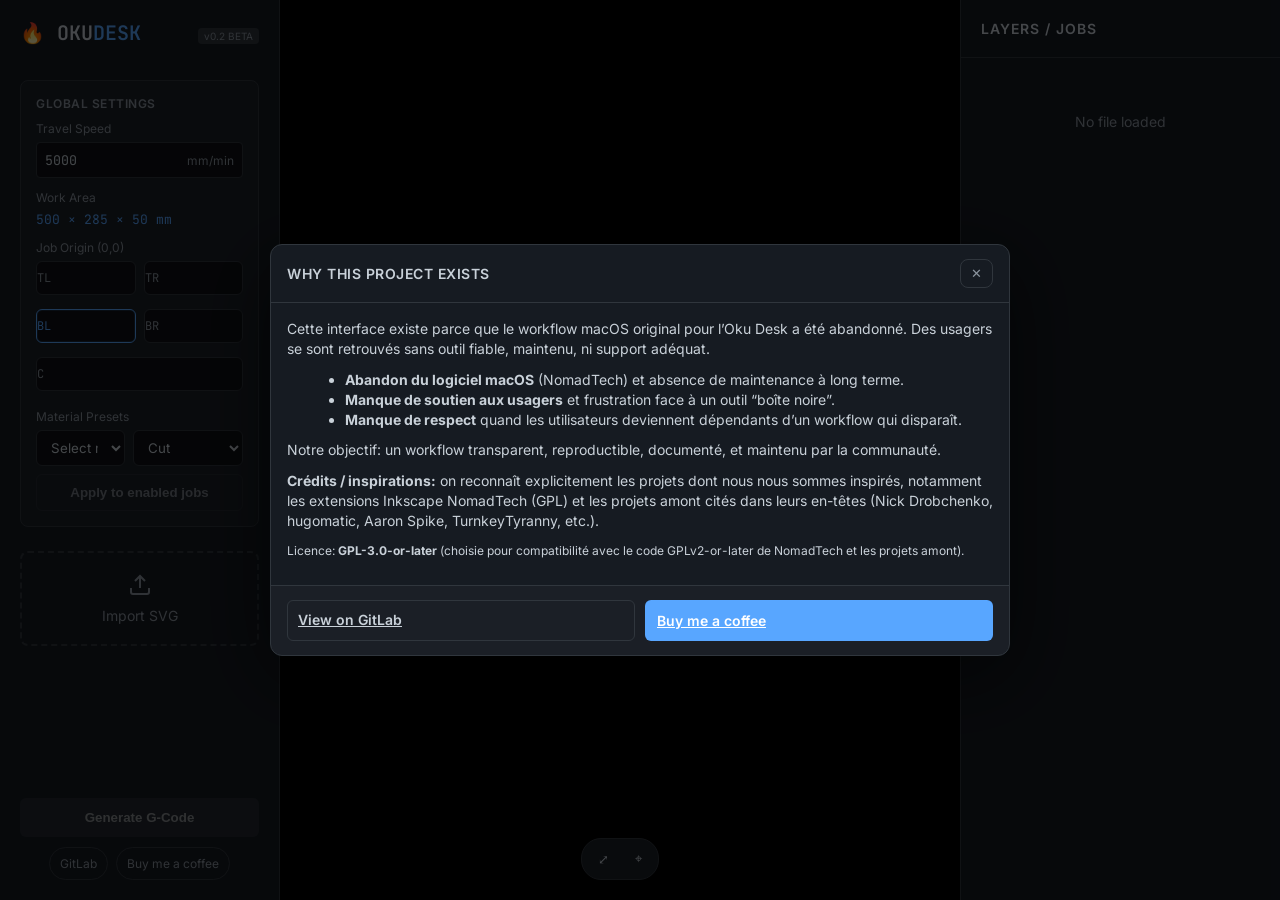
==== frontend/index.html @ c92a9fc3 "Initial OSS release" ====
<!DOCTYPE html>
<html lang="en">
<head>
    <meta charset="UTF-8">
    <meta name="viewport" content="width=device-width, initial-scale=1.0">
    <title>OKU Desk Laser Controller</title>
    <link rel="stylesheet" href="style.css">
    <!-- Google Fonts for a techy look -->
    <link rel="preconnect" href="https://fonts.googleapis.com">
    <link rel="preconnect" href="https://fonts.gstatic.com" crossorigin>
    <link href="https://fonts.googleapis.com/css2?family=JetBrains+Mono:wght@400;700&family=Inter:wght@400;500;600&display=swap" rel="stylesheet">
</head>
<body>
    <div class="app-container">
        <!-- Left Sidebar: Controls & File Info -->
        <aside class="sidebar-left">
            <div class="logo-area">
                <h1>🔥 OKU<span>DESK</span></h1>
                <span class="version">v0.2 BETA</span>
            </div>

            <div class="control-group">
                <h3>Global Settings</h3>
                
                <div class="setting-item">
                    <label>Travel Speed</label>
                    <div class="input-with-unit">
                        <input type="number" id="travelSpeed" value="5000" min="100" max="10000">
                        <span>mm/min</span>
                    </div>
                </div>

                <div class="setting-item">
                     <label>Work Area</label>
                     <div class="info-display">500 × 285 × 50 mm</div>
                </div>

                <div class="setting-item">
                    <label>Job Origin (0,0)</label>
                    <div class="origin-picker" role="radiogroup" aria-label="Job origin (0,0)">
                        <label class="origin-opt">
                            <input type="radio" name="originMode" value="top-left">
                            <span>TL</span>
                        </label>
                        <label class="origin-opt">
                            <input type="radio" name="originMode" value="top-right">
                            <span>TR</span>
                        </label>
                        <label class="origin-opt">
                            <input type="radio" name="originMode" value="bottom-left" checked>
                            <span>BL</span>
                        </label>
                        <label class="origin-opt">
                            <input type="radio" name="originMode" value="bottom-right">
                            <span>BR</span>
                        </label>
                        <label class="origin-opt origin-opt-wide">
                            <input type="radio" name="originMode" value="center">
                            <span>C</span>
                        </label>
                    </div>
                </div>

                <div class="setting-item">
                    <label>Material Presets</label>
                    <div class="material-row">
                        <select id="materialPreset" class="select">
                            <option value="" selected>Select material…</option>
                            <option value="fabric">Fabric</option>
                            <option value="felt">Felt</option>
                            <option value="foam_board">Foam board</option>
                            <option value="eva_rubber">EVA rubber</option>
                            <option value="mdf">MDF</option>
                            <option value="plywood">Plywood</option>
                            <option value="balsa">Balsa wood</option>
                            <option value="kraftplex">Kraftplex</option>
                            <option value="cardboard">Cardboard</option>
                            <option value="paperboard">Paperboard</option>
                            <option value="paper">Paper</option>
                            <option value="leather">Leather</option>
                            <option value="cork">Cork</option>
                            <option value="opaque_acrylic">Opaque acrylic</option>
                        </select>
                        <select id="materialMode" class="select">
                            <option value="cut" selected>Cut</option>
                            <option value="engrave">Engrave</option>
                        </select>
                    </div>
                    <div class="material-actions">
                        <button id="applyMaterialBtn" class="btn-secondary" disabled>Apply to enabled jobs</button>
                    </div>
                    <div id="materialHint" class="hint" style="display:none;"></div>
                </div>
            </div>

            <div class="file-drop-area" id="dropZone">
                <div class="drop-content">
                    <svg width="24" height="24" viewBox="0 0 24 24" fill="none" stroke="currentColor" stroke-width="2"><path d="M21 15v4a2 2 0 0 1-2 2H5a2 2 0 0 1-2-2v-4"></path><polyline points="17 8 12 3 7 8"></polyline><line x1="12" y1="3" x2="12" y2="15"></line></svg>
                    <span>Import SVG</span>
                </div>
                <input type="file" id="fileInput" accept=".svg" hidden>
            </div>

            <div class="stats-panel" id="statsPanel" style="display:none;">
                <h3>Job Stats</h3>
                <div class="stat-row">
                    <span>Dimensions:</span>
                    <span id="statDim">—</span>
                </div>
                <div class="stat-row">
                    <span>Est. Time:</span>
                    <span id="statTime" class="highlight-time">—</span>
                </div>
            </div>

            <div class="action-area">
                <button id="exportBtn" class="btn-primary" disabled>
                    Generate G-Code
                </button>
                <div class="support-area">
                    <a id="gitlabLink" class="donate-link" href="#" target="_blank" rel="noopener noreferrer">
                        GitLab
                    </a>
                    <a id="donateLink" class="donate-link" href="#" target="_blank" rel="noopener noreferrer">
                        Buy me a coffee
                    </a>
                </div>
            </div>
        </aside>

        <!-- Main Area: Workspace Visualization -->
        <main class="workspace-area">
            <div class="canvas-container" id="canvasContainer">
                <!-- The Bed (Physical constraints) -->
                <div class="machine-bed">
                    <div class="grid-lines"></div>
                    <!-- The SVG Content Layer -->
                    <div id="svgLayer" class="svg-layer"></div>
                    <!-- Origin Marker -->
                    <div class="origin-marker"></div>
                </div>
            </div>
            <div class="workspace-controls">
                <button id="fitViewBtn" title="Fit to View" aria-label="Fit to View">⤢</button>
                <button id="centerJobBtn" title="Center Job" aria-label="Center Job">⌖</button>
            </div>
        </main>

        <!-- Right Sidebar: Layers & Jobs -->
        <aside class="sidebar-right">
            <div class="sidebar-header">
                <h2>Layers / Jobs</h2>
            </div>
            <div id="jobsContainer" class="jobs-container">
                <div class="empty-state">No file loaded</div>
            </div>
        </aside>
    </div>

    <!-- First-run modal -->
    <div id="firstRunOverlay" class="modal-overlay" style="display:none;">
        <div class="modal" role="dialog" aria-modal="true" aria-labelledby="firstRunTitle">
            <div class="modal-header">
                <h2 id="firstRunTitle">Why this project exists</h2>
                <button id="firstRunClose" class="modal-close" aria-label="Close">✕</button>
            </div>
            <div class="modal-body">
                <p>
                    Cette interface existe parce que le workflow macOS original pour l’Oku Desk a été abandonné.
                    Des usagers se sont retrouvés sans outil fiable, maintenu, ni support adéquat.
                </p>
                <ul>
                    <li><strong>Abandon du logiciel macOS</strong> (NomadTech) et absence de maintenance à long terme.</li>
                    <li><strong>Manque de soutien aux usagers</strong> et frustration face à un outil “boîte noire”.</li>
                    <li><strong>Manque de respect</strong> quand les utilisateurs deviennent dépendants d’un workflow qui disparaît.</li>
                </ul>
                <p>
                    Notre objectif: un workflow transparent, reproductible, documenté, et maintenu par la communauté.
                </p>
                <p>
                    <strong>Crédits / inspirations:</strong> on reconnaît explicitement les projets dont nous nous sommes inspirés,
                    notamment les extensions Inkscape NomadTech (GPL) et les projets amont cités dans leurs en-têtes
                    (Nick Drobchenko, hugomatic, Aaron Spike, TurnkeyTyranny, etc.).
                </p>
                <p class="modal-note">
                    Licence: <strong>GPL-3.0-or-later</strong> (choisie pour compatibilité avec le code GPLv2-or-later de NomadTech et les projets amont).
                </p>
            </div>
            <div class="modal-actions">
                <a id="firstRunGitlab" class="btn-secondary" href="#" target="_blank" rel="noopener noreferrer">View on GitLab</a>
                <a id="firstRunDonate" class="btn-primary" href="#" target="_blank" rel="noopener noreferrer">Buy me a coffee</a>
            </div>
        </div>
    </div>

    <script src="svg-parser.js"></script>
    <script src="gcode-generator.js"></script>
    <script src="app.js"></script>
</body>
</html>
---- frontend/style.css ----
:root {
    --bg-app: #0f1115;
    --bg-sidebar: #161b22;
    --bg-panel: #1c2128;
    --border: #30363d;
    --accent: #58a6ff;
    --accent-hover: #79c0ff;
    --text-main: #c9d1d9;
    --text-muted: #8b949e;
    --danger: #f85149;
    --success: #3fb950;
    --bed-bg: #0d1117;
    --grid-color: #21262d;
    
    --font-mono: 'JetBrains Mono', monospace;
    --font-sans: 'Inter', sans-serif;
}

* { box-sizing: border-box; }

body {
    margin: 0;
    padding: 0;
    background: var(--bg-app);
    color: var(--text-main);
    font-family: var(--font-sans);
    height: 100vh;
    overflow: hidden;
    font-size: 14px;
}

.app-container {
    display: grid;
    grid-template-columns: 280px 1fr 320px;
    height: 100vh;
}

/* SIDEBARS COMMON */
aside {
    background: var(--bg-sidebar);
    border-right: 1px solid var(--border);
    border-left: 1px solid var(--border);
    display: flex;
    flex-direction: column;
    padding: 20px;
    z-index: 10;
}

h1, h2, h3 { margin: 0; font-weight: 600; }
h3 { font-size: 12px; text-transform: uppercase; color: var(--text-muted); margin-bottom: 10px; letter-spacing: 0.5px; }

/* LEFT SIDEBAR */
.sidebar-left { border-left: none; gap: 24px; }

.logo-area {
    margin-bottom: 10px;
    display: flex;
    align-items: baseline;
    justify-content: space-between;
}
.logo-area h1 { font-family: var(--font-mono); font-size: 20px; color: var(--text-main); }
.logo-area h1 span { color: var(--accent); }
.version { font-size: 10px; background: var(--border); padding: 2px 6px; border-radius: 4px; color: var(--text-muted); }

.control-group { background: var(--bg-panel); padding: 15px; border-radius: 8px; border: 1px solid var(--border); }
.setting-item { margin-bottom: 12px; }
.setting-item:last-child { margin-bottom: 0; }
.setting-item label { display: block; margin-bottom: 6px; font-size: 12px; color: var(--text-muted); }

.input-with-unit {
    display: flex;
    align-items: center;
    background: var(--bg-app);
    border: 1px solid var(--border);
    border-radius: 4px;
    padding: 0 8px;
}
.input-with-unit input {
    background: transparent;
    border: none;
    color: var(--text-main);
    padding: 8px 0;
    width: 100%;
    font-family: var(--font-mono);
}
.input-with-unit span { color: var(--text-muted); font-size: 12px; white-space: nowrap; }

.info-display {
    font-family: var(--font-mono);
    color: var(--accent);
    font-size: 13px;
}

.material-row{
    display: grid;
    grid-template-columns: 1fr 110px;
    gap: 8px;
}
.select{
    width: 100%;
    background: var(--bg-app);
    border: 1px solid var(--border);
    border-radius: 6px;
    color: var(--text-main);
    padding: 8px 10px;
    font-family: var(--font-sans);
    outline: none;
}
.select:focus{ border-color: var(--accent); }
.material-actions{ margin-top: 8px; }
.btn-secondary{
    width: 100%;
    background: transparent;
    border: 1px solid var(--border);
    color: var(--text-main);
    padding: 10px;
    border-radius: 6px;
    font-weight: 600;
    cursor: pointer;
}
.btn-secondary:hover:not(:disabled){ border-color: var(--accent); color: var(--accent); }
.btn-secondary:disabled{ opacity: 0.5; cursor: not-allowed; }
.hint{
    margin-top: 8px;
    font-size: 12px;
    color: var(--text-muted);
    line-height: 1.3;
}

.origin-picker{
    display: grid;
    grid-template-columns: repeat(2, 1fr);
    gap: 8px;
}
.origin-opt {
    display: flex;
    align-items: center;
    justify-content: center;
    background: var(--bg-app);
    border: 1px solid var(--border);
    border-radius: 6px;
    padding: 8px 0;
    cursor: pointer;
    user-select: none;
    font-family: var(--font-mono);
    color: var(--text-muted);
}
.origin-opt-wide { grid-column: span 2; }
.origin-opt input { display: none; }
.origin-opt:has(input:checked) {
    border-color: var(--accent);
    color: var(--accent);
    box-shadow: 0 0 0 1px rgba(88, 166, 255, 0.15) inset;
}

.file-drop-area {
    border: 2px dashed var(--border);
    border-radius: 8px;
    padding: 20px;
    text-align: center;
    cursor: pointer;
    transition: all 0.2s;
}
.file-drop-area:hover, .file-drop-area.dragover {
    border-color: var(--accent);
    background: rgba(88, 166, 255, 0.05);
}
.drop-content { display: flex; flex-direction: column; align-items: center; gap: 10px; color: var(--text-muted); }

.stats-panel {
    background: var(--bg-panel);
    padding: 15px;
    border-radius: 8px;
    border: 1px solid var(--border);
}
.stat-row { display: flex; justify-content: space-between; margin-bottom: 8px; font-size: 13px; }
.highlight-time { color: var(--success); font-weight: bold; font-family: var(--font-mono); }

.action-area { margin-top: auto; }
.btn-primary {
    width: 100%;
    background: var(--accent);
    color: #fff;
    border: none;
    padding: 12px;
    border-radius: 6px;
    font-weight: 600;
    cursor: pointer;
    transition: opacity 0.2s;
}
.btn-primary:disabled { opacity: 0.5; cursor: not-allowed; background: var(--border); }
.btn-primary:hover:not(:disabled) { background: var(--accent-hover); }

.support-area{
    margin-top: 10px;
    text-align: center;
    display: flex;
    gap: 8px;
    justify-content: center;
}
.donate-link{
    display: inline-block;
    font-size: 12px;
    color: var(--text-muted);
    text-decoration: none;
    border: 1px solid var(--border);
    padding: 8px 10px;
    border-radius: 999px;
    transition: all 0.15s;
}
.donate-link:hover{
    color: var(--accent);
    border-color: var(--accent);
    background: rgba(88, 166, 255, 0.06);
}

/* Modal */
.modal-overlay{
    position: fixed;
    inset: 0;
    background: rgba(0,0,0,0.66);
    display: flex;
    align-items: center;
    justify-content: center;
    padding: 20px;
    z-index: 9999;
}
.modal{
    width: min(740px, 95vw);
    background: var(--bg-sidebar);
    border: 1px solid var(--border);
    border-radius: 12px;
    box-shadow: 0 20px 80px rgba(0,0,0,0.6);
    overflow: hidden;
}
.modal-header{
    display: flex;
    align-items: center;
    justify-content: space-between;
    padding: 14px 16px;
    border-bottom: 1px solid var(--border);
}
.modal-header h2{
    font-size: 14px;
    letter-spacing: 0.5px;
    text-transform: uppercase;
    color: var(--text-main);
}
.modal-close{
    background: transparent;
    border: 1px solid var(--border);
    color: var(--text-muted);
    border-radius: 8px;
    padding: 6px 10px;
    cursor: pointer;
}
.modal-close:hover{ color: var(--accent); border-color: var(--accent); }
.modal-body{
    padding: 16px;
    color: var(--text-main);
    line-height: 1.45;
}
.modal-body p{ margin: 0 0 10px; color: var(--text-main); }
.modal-body ul{ margin: 0 0 10px 18px; color: var(--text-main); }
.modal-note{ color: var(--text-muted); font-size: 12px; }
.modal-actions{
    padding: 14px 16px;
    display: grid;
    grid-template-columns: 1fr 1fr;
    gap: 10px;
    border-top: 1px solid var(--border);
    background: rgba(255,255,255,0.02);
}

/* MAIN WORKSPACE */
.workspace-area {
    background: #000;
    position: relative;
    overflow: hidden;
    display: flex;
    justify-content: center;
    align-items: center;
}

.canvas-container {
    width: 100%;
    height: 100%;
    display: flex;
    justify-content: center;
    align-items: center;
    padding: 40px;
}

/* Simulate the physical machine bed */
.machine-bed {
    width: 500px; /* Base pixels, scaled by JS */
    height: 285px;
    background: var(--bed-bg);
    border: 1px solid var(--border);
    position: relative;
    box-shadow: 0 0 50px rgba(0,0,0,0.5);
    /* Grid Pattern */
    background-image: 
        linear-gradient(var(--grid-color) 1px, transparent 1px),
        linear-gradient(90deg, var(--grid-color) 1px, transparent 1px);
    background-size: 20px 20px;
    background-position: -1px -1px;
    transition: transform 0.1s ease-out;
    transform-origin: center center;
}

.origin-marker {
    position: absolute;
    width: 10px;
    height: 10px;
    left: 0;
    bottom: 0;
    border-left: 2px solid var(--accent);
    border-bottom: 2px solid var(--accent);
    z-index: 100;
}

.origin-marker.origin-bottom-left { left: 0; bottom: 0; top: auto; right: auto; transform: none; }
.origin-marker.origin-bottom-right { right: 0; bottom: 0; left: auto; top: auto; transform: scaleX(-1); }
.origin-marker.origin-top-left { left: 0; top: 0; bottom: auto; right: auto; transform: scaleY(-1); }
.origin-marker.origin-top-right { right: 0; top: 0; left: auto; bottom: auto; transform: scale(-1); }
.origin-marker.origin-center { left: 50%; top: 50%; bottom: auto; right: auto; transform: translate(-50%, -50%); border-left: 2px solid var(--accent); border-bottom: 2px solid var(--accent); }

.svg-layer {
    position: absolute;
    top: 0;
    left: 0;
    width: 100%;
    height: 100%;
    pointer-events: none; /* Let clicks pass through for now, unless we add drag */
}
.svg-layer svg {
    overflow: visible;
    vector-effect: non-scaling-stroke;
}

.workspace-controls {
    position: absolute;
    bottom: 20px;
    left: 50%;
    transform: translateX(-50%);
    display: flex;
    gap: 10px;
    background: var(--bg-panel);
    padding: 8px;
    border-radius: 20px;
    border: 1px solid var(--border);
}
.workspace-controls button {
    background: transparent;
    border: none;
    color: var(--text-main);
    cursor: pointer;
    padding: 4px 8px;
}
.workspace-controls button:hover { color: var(--accent); }

/* RIGHT SIDEBAR - JOBS */
.sidebar-right { border-left: 1px solid var(--border); border-right: none; padding: 0; }
.sidebar-header { padding: 20px; border-bottom: 1px solid var(--border); }
.sidebar-header h2 { font-size: 14px; text-transform: uppercase; letter-spacing: 1px; }

.jobs-container {
    flex: 1;
    overflow-y: auto;
    padding: 15px;
}

.job-card {
    background: var(--bg-panel);
    border: 1px solid var(--border);
    border-radius: 6px;
    margin-bottom: 12px;
    overflow: hidden;
    transition: border-color 0.2s;
}
.job-card:hover { border-color: var(--text-muted); }
.job-card.disabled { opacity: 0.5; }

.job-header {
    padding: 10px 12px;
    background: rgba(255,255,255,0.03);
    display: flex;
    align-items: center;
    justify-content: space-between;
    cursor: pointer;
    border-bottom: 1px solid transparent;
}
.job-card.expanded .job-header { border-bottom-color: var(--border); }

.job-title { display: flex; align-items: center; gap: 8px; font-weight: 500; }
.color-dot { width: 12px; height: 12px; border-radius: 50%; border: 1px solid rgba(255,255,255,0.2); }

.job-controls { display: flex; gap: 8px; }
.toggle-job { background: none; border: none; cursor: pointer; color: var(--text-muted); padding: 0; }
.toggle-job:hover { color: var(--text-main); }

.job-order{
    display: flex;
    gap: 6px;
    align-items: center;
}
.job-move{
    background: transparent;
    border: 1px solid var(--border);
    color: var(--text-muted);
    border-radius: 6px;
    padding: 2px 6px;
    cursor: pointer;
    line-height: 1;
    font-size: 12px;
}
.job-move:hover{
    border-color: var(--accent);
    color: var(--accent);
}

.job-body { padding: 12px; display: none; }
.job-card.expanded .job-body { display: block; }

/* Sliders */
.slider-group { margin-bottom: 12px; }
.slider-header { display: flex; justify-content: space-between; margin-bottom: 4px; font-size: 11px; color: var(--text-muted); }
.slider-header span:last-child { font-family: var(--font-mono); color: var(--accent); }

input[type=range] {
    width: 100%;
    height: 4px;
    background: var(--border);
    border-radius: 2px;
    appearance: none;
    outline: none;
}
input[type=range]::-webkit-slider-thumb {
    appearance: none;
    width: 14px;
    height: 14px;
    background: var(--text-main);
    border-radius: 50%;
    cursor: pointer;
    border: 2px solid var(--bg-panel);
}
input[type=range]::-webkit-slider-thumb:hover { background: var(--accent); }

.empty-state { text-align: center; color: var(--text-muted); padding-top: 40px; }
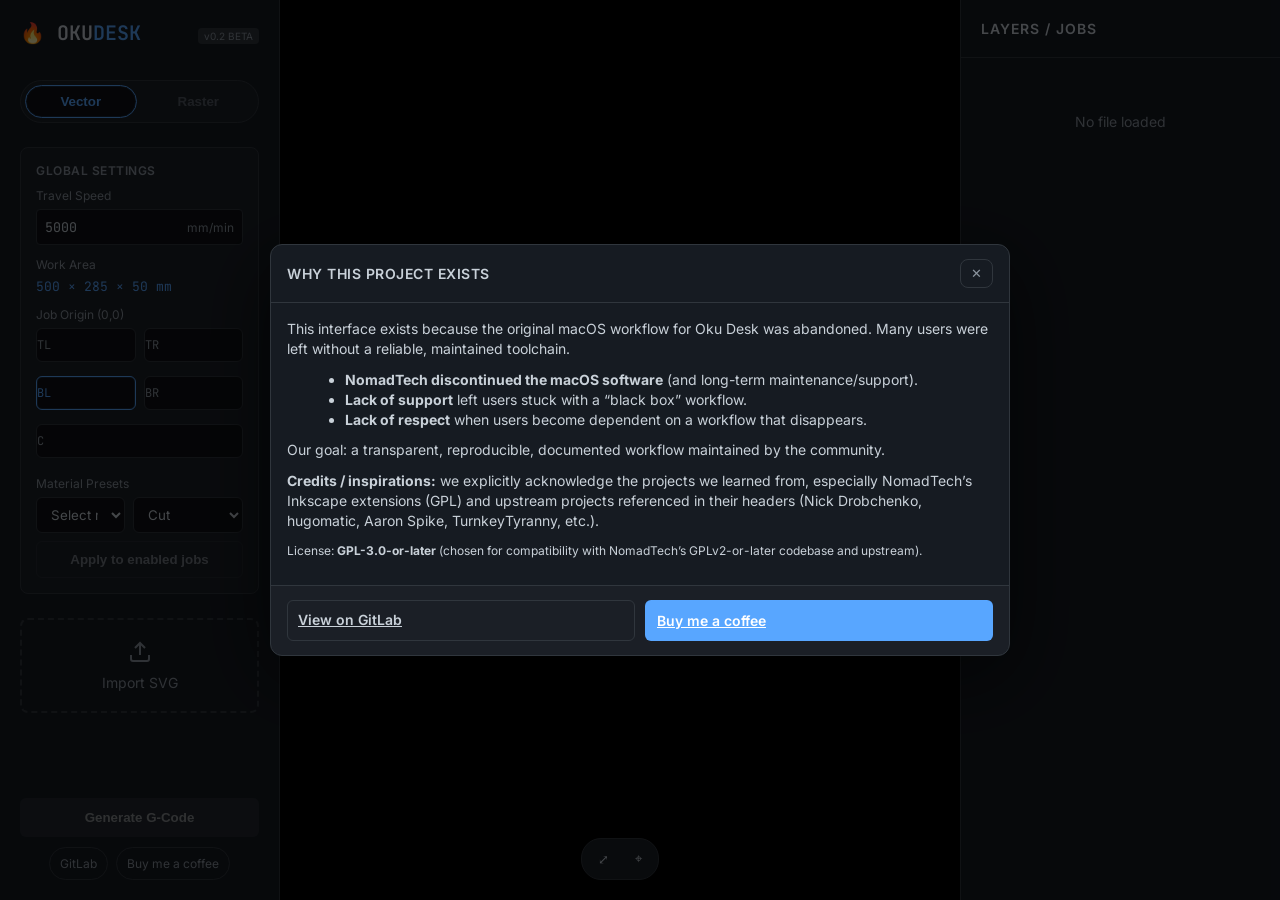
==== commit cda2b908: "Integrate raster mode into main UI + enable by default - Add Vector/Raster mode switch in main UI (i" ====
--- a/frontend/index.html
+++ b/frontend/index.html
@@ -17,6 +17,11 @@
             <div class="logo-area">
                 <h1>🔥 OKU<span>DESK</span></h1>
                 <span class="version">v0.2 BETA</span>
+            </div>
+
+            <div class="mode-switch" role="tablist" aria-label="Mode">
+                <button id="modeVectorBtn" class="mode-btn active" type="button" aria-selected="true">Vector</button>
+                <button id="modeRasterBtn" class="mode-btn" type="button" aria-selected="false" disabled title="Raster disabled on server">Raster</button>
             </div>
 
             <div class="control-group">
@@ -93,7 +98,7 @@
                 </div>
             </div>
 
-            <div class="file-drop-area" id="dropZone">
+            <div class="file-drop-area vector-only" id="dropZone">
                 <div class="drop-content">
                     <svg width="24" height="24" viewBox="0 0 24 24" fill="none" stroke="currentColor" stroke-width="2"><path d="M21 15v4a2 2 0 0 1-2 2H5a2 2 0 0 1-2-2v-4"></path><polyline points="17 8 12 3 7 8"></polyline><line x1="12" y1="3" x2="12" y2="15"></line></svg>
                     <span>Import SVG</span>
@@ -101,7 +106,7 @@
                 <input type="file" id="fileInput" accept=".svg" hidden>
             </div>
 
-            <div class="stats-panel" id="statsPanel" style="display:none;">
+            <div class="stats-panel vector-only" id="statsPanel" style="display:none;">
                 <h3>Job Stats</h3>
                 <div class="stat-row">
                     <span>Dimensions:</span>
@@ -114,9 +119,10 @@
             </div>
 
             <div class="action-area">
-                <button id="exportBtn" class="btn-primary" disabled>
-                    Generate G-Code
-                </button>
+                <button id="exportBtn" class="btn-primary vector-only" disabled>Generate G-Code</button>
+                <a id="openRasterTab" class="btn-secondary raster-only" href="/raster" target="_blank" rel="noopener noreferrer" style="display:none;">
+                    Open Raster in new tab
+                </a>
                 <div class="support-area">
                     <a id="gitlabLink" class="donate-link" href="#" target="_blank" rel="noopener noreferrer">
                         GitLab
@@ -140,6 +146,9 @@
                     <div class="origin-marker"></div>
                 </div>
             </div>
+            <div id="rasterPanel" class="raster-panel" style="display:none;">
+                <iframe id="rasterFrame" title="Raster generator" src="about:blank"></iframe>
+            </div>
             <div class="workspace-controls">
                 <button id="fitViewBtn" title="Fit to View" aria-label="Fit to View">⤢</button>
                 <button id="centerJobBtn" title="Center Job" aria-label="Center Job">⌖</button>
@@ -166,24 +175,24 @@
             </div>
             <div class="modal-body">
                 <p>
-                    Cette interface existe parce que le workflow macOS original pour l’Oku Desk a été abandonné.
-                    Des usagers se sont retrouvés sans outil fiable, maintenu, ni support adéquat.
+                    This interface exists because the original macOS workflow for Oku Desk was abandoned.
+                    Many users were left without a reliable, maintained toolchain.
                 </p>
                 <ul>
-                    <li><strong>Abandon du logiciel macOS</strong> (NomadTech) et absence de maintenance à long terme.</li>
-                    <li><strong>Manque de soutien aux usagers</strong> et frustration face à un outil “boîte noire”.</li>
-                    <li><strong>Manque de respect</strong> quand les utilisateurs deviennent dépendants d’un workflow qui disparaît.</li>
+                    <li><strong>NomadTech discontinued the macOS software</strong> (and long-term maintenance/support).</li>
+                    <li><strong>Lack of support</strong> left users stuck with a “black box” workflow.</li>
+                    <li><strong>Lack of respect</strong> when users become dependent on a workflow that disappears.</li>
                 </ul>
                 <p>
-                    Notre objectif: un workflow transparent, reproductible, documenté, et maintenu par la communauté.
+                    Our goal: a transparent, reproducible, documented workflow maintained by the community.
                 </p>
                 <p>
-                    <strong>Crédits / inspirations:</strong> on reconnaît explicitement les projets dont nous nous sommes inspirés,
-                    notamment les extensions Inkscape NomadTech (GPL) et les projets amont cités dans leurs en-têtes
+                    <strong>Credits / inspirations:</strong> we explicitly acknowledge the projects we learned from,
+                    especially NomadTech’s Inkscape extensions (GPL) and upstream projects referenced in their headers
                     (Nick Drobchenko, hugomatic, Aaron Spike, TurnkeyTyranny, etc.).
                 </p>
                 <p class="modal-note">
-                    Licence: <strong>GPL-3.0-or-later</strong> (choisie pour compatibilité avec le code GPLv2-or-later de NomadTech et les projets amont).
+                    License: <strong>GPL-3.0-or-later</strong> (chosen for compatibility with NomadTech’s GPLv2-or-later codebase and upstream).
                 </p>
             </div>
             <div class="modal-actions">
--- a/frontend/style.css
+++ b/frontend/style.css
@@ -214,6 +214,54 @@
     background: rgba(88, 166, 255, 0.06);
 }
 
+/* Mode switch (Vector / Raster) */
+.mode-switch{
+    display: flex;
+    gap: 6px;
+    padding: 4px;
+    border-radius: 999px;
+    background: var(--bg-panel);
+    border: 1px solid var(--border);
+}
+.mode-btn{
+    flex: 1;
+    border: 1px solid transparent;
+    background: transparent;
+    color: var(--text-muted);
+    padding: 8px 10px;
+    border-radius: 999px;
+    cursor: pointer;
+    font-weight: 600;
+}
+.mode-btn:hover:not(:disabled){
+    color: var(--text-main);
+    border-color: var(--border);
+}
+.mode-btn.active{
+    background: var(--bg-app);
+    color: var(--accent);
+    border-color: var(--accent);
+    box-shadow: 0 0 0 1px rgba(88, 166, 255, 0.15) inset;
+}
+.mode-btn:disabled{
+    opacity: 0.5;
+    cursor: not-allowed;
+}
+
+/* Raster mode layout */
+.app-container.mode-raster{
+    grid-template-columns: 280px 1fr;
+}
+.app-container.mode-raster .sidebar-right{
+    display: none;
+}
+.app-container.mode-raster .vector-only{
+    display: none !important;
+}
+.app-container.mode-raster .raster-only{
+    display: block !important;
+}
+
 /* Modal */
 .modal-overlay{
     position: fixed;
@@ -282,6 +330,21 @@
     align-items: center;
 }
 
+.raster-panel{
+    position: absolute;
+    inset: 0;
+    display: flex;
+    flex-direction: column;
+    background: var(--bed-bg);
+    border-left: 1px solid var(--border);
+}
+.raster-panel iframe{
+    width: 100%;
+    height: 100%;
+    border: none;
+    background: var(--bg-app);
+}
+
 .canvas-container {
     width: 100%;
     height: 100%;
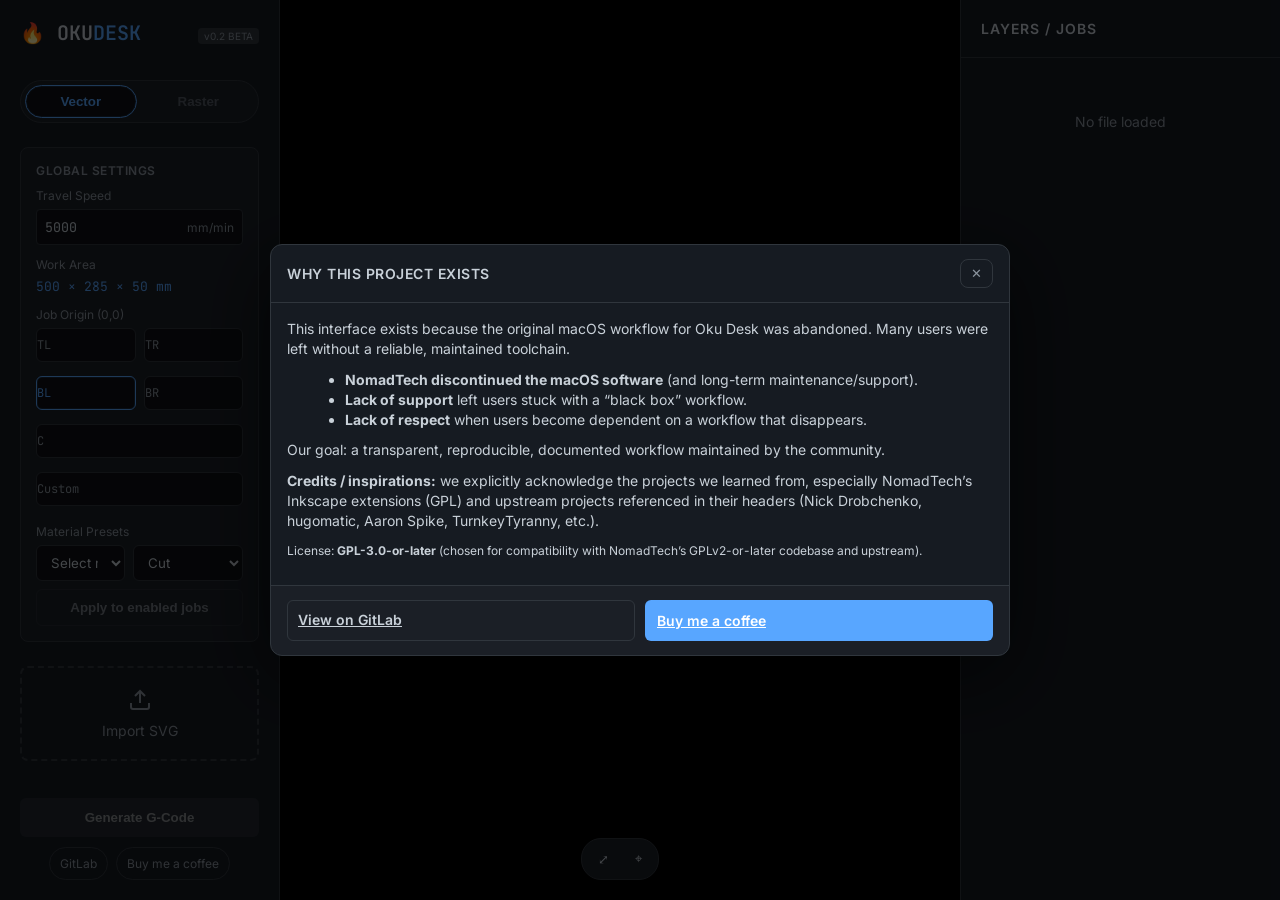
==== commit de622d2d: "Add custom origin (X, Y) option for job positioning - Add 'Custom' radio option in Job Origin select" ====
--- a/frontend/index.html
+++ b/frontend/index.html
@@ -63,6 +63,20 @@
                             <input type="radio" name="originMode" value="center">
                             <span>C</span>
                         </label>
+                        <label class="origin-opt origin-opt-wide">
+                            <input type="radio" name="originMode" value="custom">
+                            <span>Custom</span>
+                        </label>
+                    </div>
+                    <div id="customOriginInputs" class="custom-origin-inputs" style="display:none; margin-top: 8px;">
+                        <div class="input-with-unit" style="margin-bottom: 6px;">
+                            <input type="number" id="originX" value="0" min="0" max="500" step="0.1" placeholder="X">
+                            <span>mm</span>
+                        </div>
+                        <div class="input-with-unit">
+                            <input type="number" id="originY" value="0" min="0" max="285" step="0.1" placeholder="Y">
+                            <span>mm</span>
+                        </div>
                     </div>
                 </div>
 
--- a/frontend/style.css
+++ b/frontend/style.css
@@ -50,7 +50,27 @@
 h3 { font-size: 12px; text-transform: uppercase; color: var(--text-muted); margin-bottom: 10px; letter-spacing: 0.5px; }
 
 /* LEFT SIDEBAR */
-.sidebar-left { border-left: none; gap: 24px; }
+.sidebar-left { 
+    border-left: none; 
+    gap: 24px; 
+    overflow-y: auto;
+    overflow-x: hidden;
+}
+
+/* Custom scrollbar for sidebar */
+.sidebar-left::-webkit-scrollbar {
+    width: 6px;
+}
+.sidebar-left::-webkit-scrollbar-track {
+    background: transparent;
+}
+.sidebar-left::-webkit-scrollbar-thumb {
+    background: var(--border);
+    border-radius: 3px;
+}
+.sidebar-left::-webkit-scrollbar-thumb:hover {
+    background: var(--text-muted);
+}
 
 .logo-area {
     margin-bottom: 10px;
@@ -388,6 +408,13 @@
 .origin-marker.origin-top-left { left: 0; top: 0; bottom: auto; right: auto; transform: scaleY(-1); }
 .origin-marker.origin-top-right { right: 0; top: 0; left: auto; bottom: auto; transform: scale(-1); }
 .origin-marker.origin-center { left: 50%; top: 50%; bottom: auto; right: auto; transform: translate(-50%, -50%); border-left: 2px solid var(--accent); border-bottom: 2px solid var(--accent); }
+.origin-marker.origin-custom { border-left: 2px solid var(--accent); border-bottom: 2px solid var(--accent); }
+
+.custom-origin-inputs {
+    display: grid;
+    grid-template-columns: 1fr 1fr;
+    gap: 8px;
+}
 
 .svg-layer {
     position: absolute;
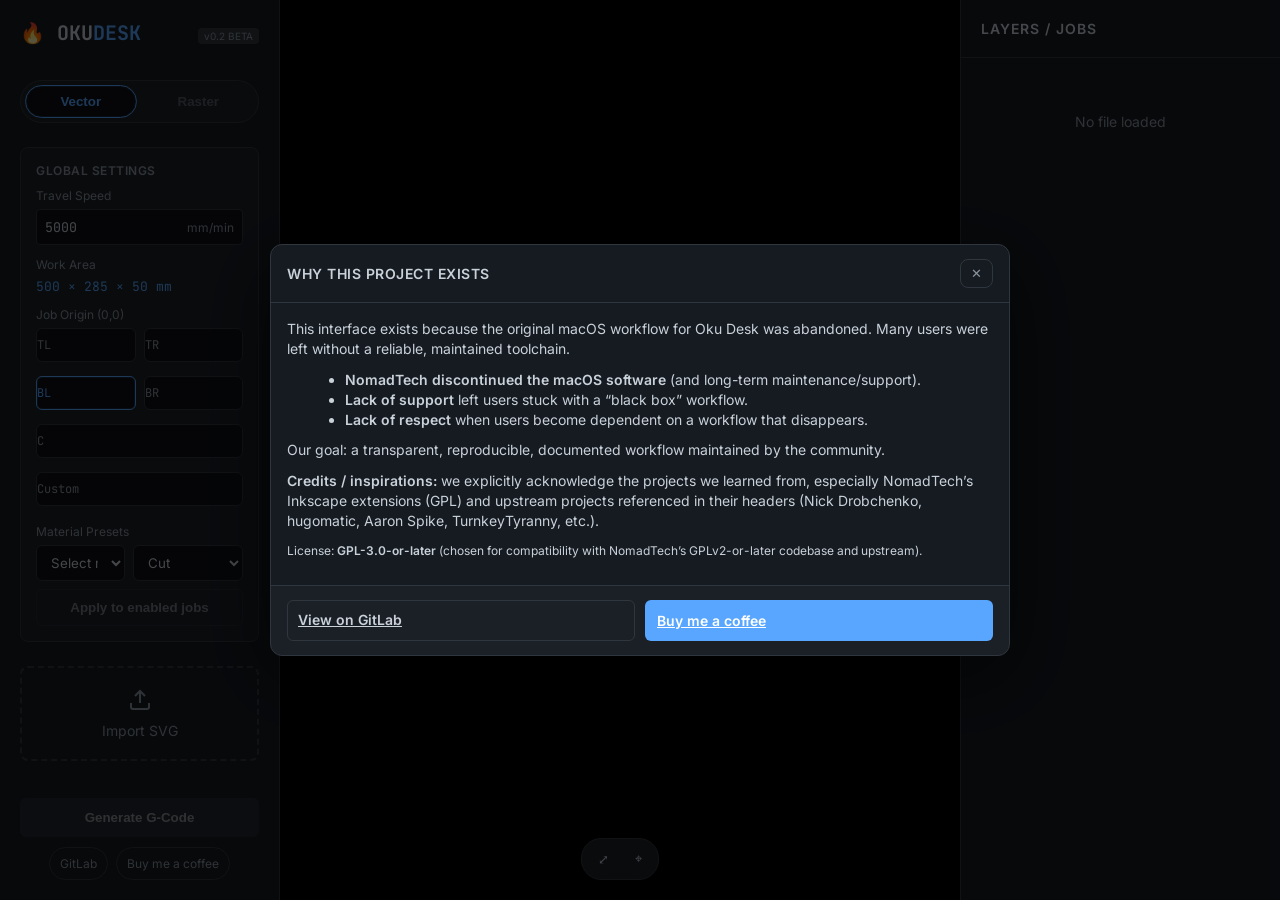
==== commit 9c0f6c5e: "Wire up self-hosted fonts and fix tab/label a11y - Add @font-face rules pointing at frontend/fonts/*" ====
--- a/frontend/index.html
+++ b/frontend/index.html
@@ -5,10 +5,6 @@
     <meta name="viewport" content="width=device-width, initial-scale=1.0">
     <title>OKU Desk Laser Controller</title>
     <link rel="stylesheet" href="style.css">
-    <!-- Google Fonts for a techy look -->
-    <link rel="preconnect" href="https://fonts.googleapis.com">
-    <link rel="preconnect" href="https://fonts.gstatic.com" crossorigin>
-    <link href="https://fonts.googleapis.com/css2?family=JetBrains+Mono:wght@400;700&family=Inter:wght@400;500;600&display=swap" rel="stylesheet">
 </head>
 <body>
     <div class="app-container">
@@ -20,15 +16,15 @@
             </div>
 
             <div class="mode-switch" role="tablist" aria-label="Mode">
-                <button id="modeVectorBtn" class="mode-btn active" type="button" aria-selected="true">Vector</button>
-                <button id="modeRasterBtn" class="mode-btn" type="button" aria-selected="false" disabled title="Raster disabled on server">Raster</button>
+                <button id="modeVectorBtn" class="mode-btn active" type="button" role="tab" aria-selected="true">Vector</button>
+                <button id="modeRasterBtn" class="mode-btn" type="button" role="tab" aria-selected="false" disabled title="Raster disabled on server">Raster</button>
             </div>
 
             <div class="control-group">
                 <h3>Global Settings</h3>
                 
                 <div class="setting-item">
-                    <label>Travel Speed</label>
+                    <label for="travelSpeed">Travel Speed</label>
                     <div class="input-with-unit">
                         <input type="number" id="travelSpeed" value="5000" min="100" max="10000">
                         <span>mm/min</span>
@@ -70,10 +66,12 @@
                     </div>
                     <div id="customOriginInputs" class="custom-origin-inputs" style="display:none; margin-top: 8px;">
                         <div class="input-with-unit" style="margin-bottom: 6px;">
+                            <label for="originX" class="visually-hidden">Custom origin X</label>
                             <input type="number" id="originX" value="0" min="0" max="500" step="0.1" placeholder="X">
                             <span>mm</span>
                         </div>
                         <div class="input-with-unit">
+                            <label for="originY" class="visually-hidden">Custom origin Y</label>
                             <input type="number" id="originY" value="0" min="0" max="285" step="0.1" placeholder="Y">
                             <span>mm</span>
                         </div>
--- a/frontend/style.css
+++ b/frontend/style.css
@@ -1,3 +1,39 @@
+@font-face {
+    font-family: 'Inter';
+    font-style: normal;
+    font-weight: 400;
+    font-display: swap;
+    src: url('fonts/inter-400.woff2') format('woff2');
+}
+@font-face {
+    font-family: 'Inter';
+    font-style: normal;
+    font-weight: 500;
+    font-display: swap;
+    src: url('fonts/inter-500.woff2') format('woff2');
+}
+@font-face {
+    font-family: 'Inter';
+    font-style: normal;
+    font-weight: 600;
+    font-display: swap;
+    src: url('fonts/inter-600.woff2') format('woff2');
+}
+@font-face {
+    font-family: 'JetBrains Mono';
+    font-style: normal;
+    font-weight: 400;
+    font-display: swap;
+    src: url('fonts/jbmono-400.woff2') format('woff2');
+}
+@font-face {
+    font-family: 'JetBrains Mono';
+    font-style: normal;
+    font-weight: 700;
+    font-display: swap;
+    src: url('fonts/jbmono-700.woff2') format('woff2');
+}
+
 :root {
     --bg-app: #0f1115;
     --bg-sidebar: #161b22;
@@ -18,6 +54,18 @@
 
 * { box-sizing: border-box; }
 
+.visually-hidden {
+    position: absolute;
+    width: 1px;
+    height: 1px;
+    padding: 0;
+    margin: -1px;
+    overflow: hidden;
+    clip: rect(0, 0, 0, 0);
+    white-space: nowrap;
+    border: 0;
+}
+
 body {
     margin: 0;
     padding: 0;
@@ -166,11 +214,26 @@
     color: var(--text-muted);
 }
 .origin-opt-wide { grid-column: span 2; }
-.origin-opt input { display: none; }
+.origin-opt input {
+    position: absolute;
+    width: 1px;
+    height: 1px;
+    padding: 0;
+    margin: -1px;
+    overflow: hidden;
+    clip: rect(0, 0, 0, 0);
+    white-space: nowrap;
+    border: 0;
+    opacity: 0;
+}
 .origin-opt:has(input:checked) {
     border-color: var(--accent);
     color: var(--accent);
     box-shadow: 0 0 0 1px rgba(88, 166, 255, 0.15) inset;
+}
+.origin-opt:has(input:focus-visible) {
+    outline: 2px solid var(--accent);
+    outline-offset: 2px;
 }
 
 .file-drop-area {
@@ -538,3 +601,115 @@
 input[type=range]::-webkit-slider-thumb:hover { background: var(--accent); }
 
 .empty-state { text-align: center; color: var(--text-muted); padding-top: 40px; }
+
+/* FOCUS-VISIBLE (keyboard-focus ring) */
+a:focus-visible,
+button:focus-visible,
+input:focus-visible,
+select:focus-visible,
+.file-drop-area:focus-visible {
+    outline: 2px solid var(--accent);
+    outline-offset: 2px;
+    border-radius: 4px;
+}
+input[type=range]:focus-visible {
+    outline: 2px solid var(--accent);
+    outline-offset: 4px;
+}
+.select:focus-visible {
+    border-color: var(--accent);
+}
+
+/* REDUCED MOTION */
+@media (prefers-reduced-motion: reduce) {
+    *, *::before, *::after {
+        transition-duration: 0.001ms !important;
+        animation-duration: 0.001ms !important;
+        animation-iteration-count: 1 !important;
+        scroll-behavior: auto !important;
+    }
+    .machine-bed {
+        transition: none;
+    }
+}
+
+/* RESPONSIVE BREAKPOINTS */
+
+/* Below ~1100px: narrow the right jobs sidebar so the workspace keeps room to breathe. */
+@media (max-width: 1100px) {
+    .app-container {
+        grid-template-columns: 240px 1fr 240px;
+    }
+    .app-container.mode-raster {
+        grid-template-columns: 240px 1fr;
+    }
+}
+
+/* Below ~820px: stack into a single column with normal page scrolling. */
+@media (max-width: 820px) {
+    html, body {
+        height: auto;
+        min-height: 100dvh;
+        overflow: visible;
+    }
+
+    .app-container {
+        display: flex;
+        flex-direction: column;
+        height: auto;
+        min-height: 100dvh;
+    }
+    .app-container.mode-raster {
+        display: flex;
+        flex-direction: column;
+    }
+
+    aside {
+        border: none;
+        border-bottom: 1px solid var(--border);
+        max-height: none;
+    }
+    .sidebar-left {
+        overflow-y: visible;
+        order: 1;
+    }
+
+    .workspace-area {
+        order: 2;
+        min-height: 60vh;
+        overflow: visible;
+    }
+    .canvas-container {
+        padding: 20px;
+    }
+
+    .sidebar-right {
+        order: 3;
+        border-bottom: none;
+    }
+    .jobs-container {
+        overflow-y: visible;
+    }
+
+    /* Touch targets: enlarge job move buttons and origin tiles */
+    .job-move {
+        min-width: 44px;
+        min-height: 44px;
+        padding: 0;
+        display: inline-flex;
+        align-items: center;
+        justify-content: center;
+        font-size: 14px;
+    }
+    .origin-opt {
+        min-height: 44px;
+        padding: 10px 0;
+    }
+    .toggle-job {
+        min-width: 44px;
+        min-height: 44px;
+        display: inline-flex;
+        align-items: center;
+        justify-content: center;
+    }
+}
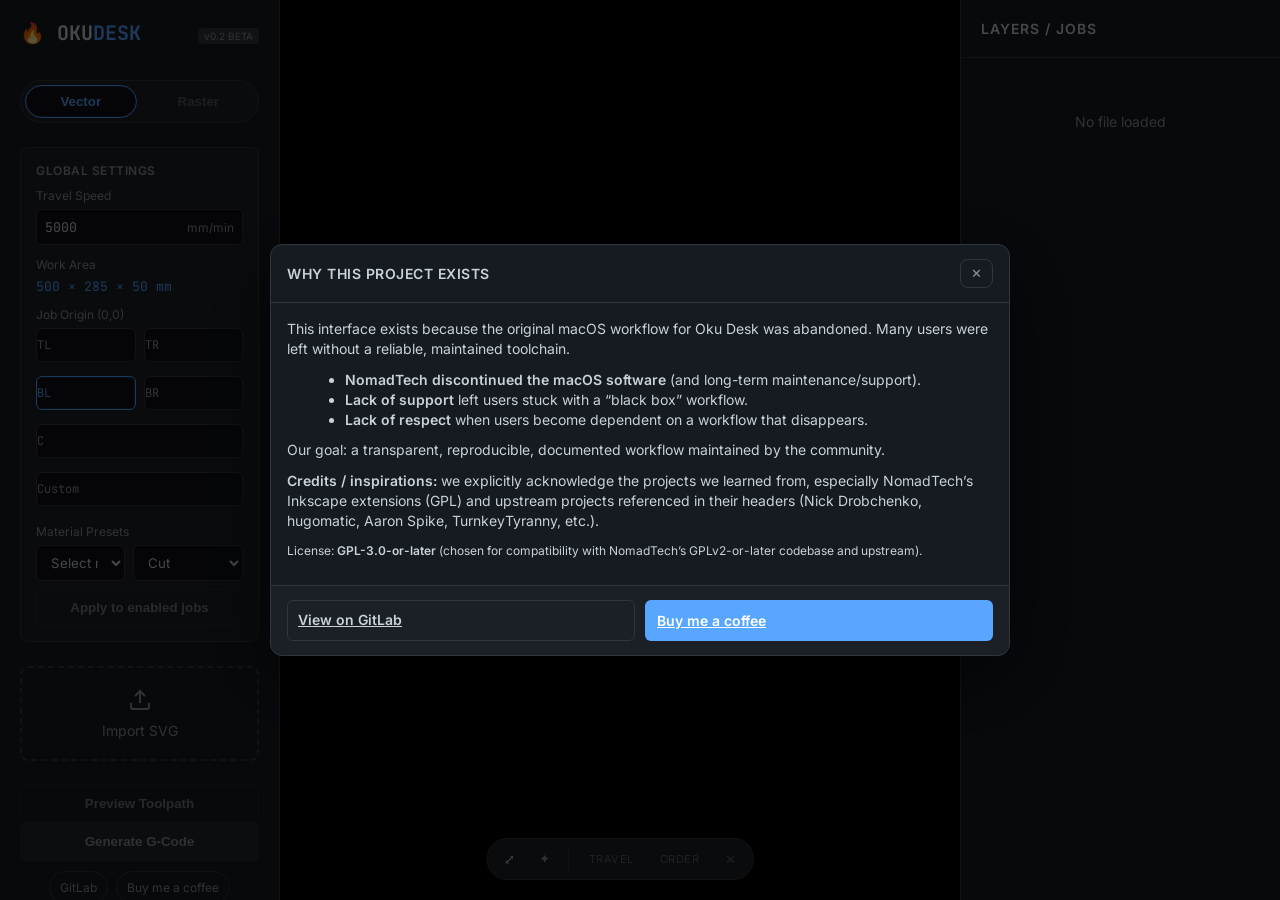
==== commit 66ebc0af: "U1: toolpath preview rendered from the emitted G-code Adds frontend/toolpath-preview.js (ToolpathPre" ====
--- a/frontend/index.html
+++ b/frontend/index.html
@@ -128,9 +128,18 @@
                     <span>Est. Time:</span>
                     <span id="statTime" class="highlight-time">—</span>
                 </div>
+                <div class="stat-row toolpath-stat" id="statCutRow" style="display:none;">
+                    <span>Cut distance:</span>
+                    <span id="statCut">—</span>
+                </div>
+                <div class="stat-row toolpath-stat" id="statRapidRow" style="display:none;">
+                    <span>Travel distance:</span>
+                    <span id="statRapid">—</span>
+                </div>
             </div>
 
             <div class="action-area">
+                <button id="previewBtn" class="btn-secondary vector-only" disabled>Preview Toolpath</button>
                 <button id="exportBtn" class="btn-primary vector-only" disabled>Generate G-Code</button>
                 <a id="openRasterTab" class="btn-secondary raster-only" href="/raster" target="_blank" rel="noopener noreferrer" style="display:none;">
                     Open Raster in new tab
@@ -154,6 +163,8 @@
                     <div class="grid-lines"></div>
                     <!-- The SVG Content Layer -->
                     <div id="svgLayer" class="svg-layer"></div>
+                    <!-- Toolpath Overlay (rendered from the emitted G-code) -->
+                    <div id="toolpathLayer" class="toolpath-layer"></div>
                     <!-- Origin Marker -->
                     <div class="origin-marker"></div>
                 </div>
@@ -164,6 +175,13 @@
             <div class="workspace-controls">
                 <button id="fitViewBtn" title="Fit to View" aria-label="Fit to View">⤢</button>
                 <button id="centerJobBtn" title="Center Job" aria-label="Center Job">⌖</button>
+                <span class="control-divider" role="separator"></span>
+                <button id="toggleRapidsBtn" class="toggle-btn" title="Show travel moves"
+                        aria-label="Show travel moves" aria-pressed="true" disabled>Travel</button>
+                <button id="toggleOrderBtn" class="toggle-btn" title="Colour cuts by order"
+                        aria-label="Colour cuts by order" aria-pressed="true" disabled>Order</button>
+                <button id="clearPreviewBtn" title="Clear toolpath preview"
+                        aria-label="Clear toolpath preview" disabled>✕</button>
             </div>
         </main>
 
@@ -216,6 +234,7 @@
 
     <script src="svg-parser.js"></script>
     <script src="gcode-generator.js"></script>
+    <script src="toolpath-preview.js"></script>
     <script src="app.js"></script>
 </body>
 </html>
--- a/frontend/style.css
+++ b/frontend/style.css
@@ -512,6 +512,63 @@
     padding: 4px 8px;
 }
 .workspace-controls button:hover { color: var(--accent); }
+.workspace-controls button:disabled { opacity: 0.35; cursor: default; }
+.workspace-controls button:disabled:hover { color: var(--text-main); }
+.workspace-controls button:focus-visible {
+    outline: 2px solid var(--accent);
+    outline-offset: 2px;
+    border-radius: 4px;
+}
+
+.control-divider {
+    width: 1px;
+    align-self: stretch;
+    background: var(--border);
+    margin: 0 2px;
+}
+
+.toggle-btn {
+    font-family: var(--font-sans);
+    font-size: 11px;
+    text-transform: uppercase;
+    letter-spacing: 0.5px;
+    border-radius: 4px !important;
+}
+.toggle-btn.active { color: var(--accent); background: rgba(88, 166, 255, 0.12); }
+
+/* TOOLPATH PREVIEW OVERLAY */
+.toolpath-layer {
+    position: absolute;
+    top: 0;
+    left: 0;
+    width: 100%;
+    height: 100%;
+    pointer-events: none;
+}
+.toolpath-layer svg { overflow: visible; }
+
+/* Strokes are scaled with the bed, so non-scaling-stroke keeps hairlines
+   hairline-thin at any zoom instead of ballooning with the transform. */
+.toolpath-cuts line,
+.toolpath-rapids line {
+    vector-effect: non-scaling-stroke;
+    stroke-linecap: round;
+}
+.toolpath-cuts line {
+    stroke: var(--accent);
+    stroke-width: 1.5;
+}
+.toolpath-rapids line {
+    stroke: var(--text-muted);
+    stroke-width: 0.75;
+    stroke-dasharray: 3 3;
+    opacity: 0.55;
+}
+
+.toolpath-stat span:last-child { font-family: var(--font-mono); }
+
+.btn-primary.is-busy,
+.btn-secondary.is-busy { opacity: 0.6; cursor: progress; }
 
 /* RIGHT SIDEBAR - JOBS */
 .sidebar-right { border-left: 1px solid var(--border); border-right: none; padding: 0; }
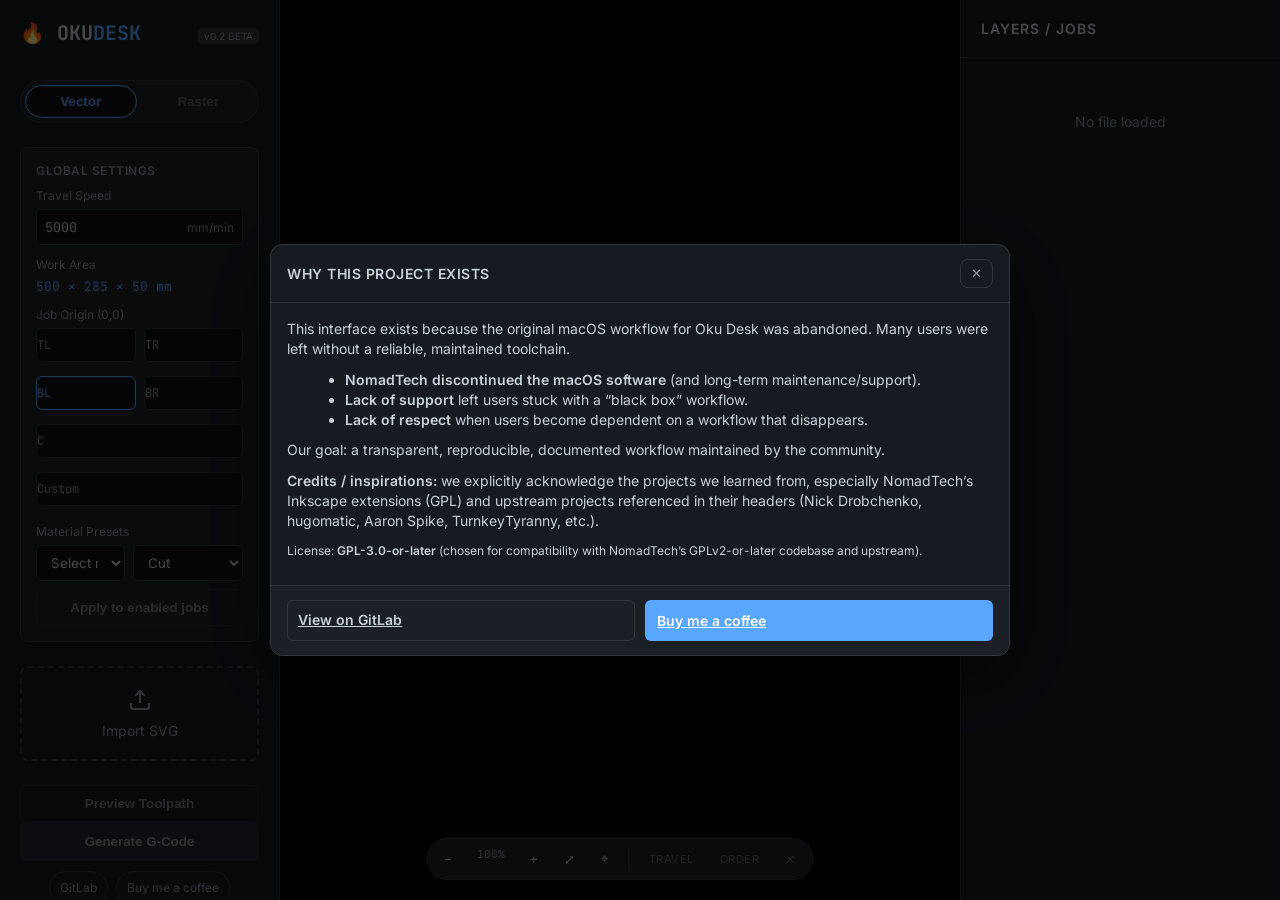
==== commit 50272f8f: "U2/U3/U4: zoom + pan, real error/loading UI, drag-to-place U2 - zoom and pan. The view was a bare `s" ====
--- a/frontend/index.html
+++ b/frontend/index.html
@@ -172,7 +172,20 @@
             <div id="rasterPanel" class="raster-panel" style="display:none;">
                 <iframe id="rasterFrame" title="Raster generator" src="about:blank"></iframe>
             </div>
+            <div id="errorBanner" class="error-banner" role="alert" aria-live="assertive" hidden>
+                <span class="error-banner-icon" aria-hidden="true">⚠</span>
+                <span id="errorBannerText" class="error-banner-text"></span>
+                <button id="errorBannerClose" class="error-banner-close" aria-label="Dismiss error">✕</button>
+            </div>
+            <div id="loadingOverlay" class="loading-overlay" hidden>
+                <div class="spinner" aria-hidden="true"></div>
+                <span id="loadingText" class="loading-text">Working…</span>
+            </div>
+            <div id="dragHint" class="drag-hint" hidden>Drag the job to place it</div>
             <div class="workspace-controls">
+                <button id="zoomOutBtn" title="Zoom out" aria-label="Zoom out">−</button>
+                <span id="zoomLevel" class="zoom-level" aria-live="polite">100%</span>
+                <button id="zoomInBtn" title="Zoom in" aria-label="Zoom in">+</button>
                 <button id="fitViewBtn" title="Fit to View" aria-label="Fit to View">⤢</button>
                 <button id="centerJobBtn" title="Center Job" aria-label="Center Job">⌖</button>
                 <span class="control-divider" role="separator"></span>
--- a/frontend/style.css
+++ b/frontend/style.css
@@ -770,3 +770,130 @@
         justify-content: center;
     }
 }
+
+
+/* ============================================================
+   U2 - ZOOM / PAN
+   ============================================================ */
+
+.canvas-container {
+    /* Pan is a transform on the bed, not a scroll, so the container must clip
+       rather than grow scrollbars when the bed is dragged outside it. */
+    overflow: hidden;
+    position: relative;
+    cursor: grab;
+    touch-action: none;
+}
+.canvas-container.is-panning { cursor: grabbing; }
+
+.machine-bed {
+    /* Transform origin must be the top-left corner: the zoom-to-cursor maths
+       in app.js assumes screen = origin + translate + scale * bedPoint. With
+       the default 50% 50% the scale term would be measured from the centre. */
+    transform-origin: 0 0;
+    will-change: transform;
+}
+
+.zoom-level {
+    font-family: var(--font-mono);
+    font-size: 11px;
+    color: var(--text-muted);
+    min-width: 42px;
+    text-align: center;
+    user-select: none;
+}
+
+/* ============================================================
+   U3 - REAL ERROR AND LOADING UI (replaces alert() / TODO stubs)
+   ============================================================ */
+
+.error-banner {
+    position: absolute;
+    top: 16px;
+    left: 50%;
+    transform: translateX(-50%);
+    max-width: min(640px, calc(100% - 32px));
+    display: flex;
+    align-items: flex-start;
+    gap: 10px;
+    padding: 12px 14px;
+    background: #2d1618;
+    border: 1px solid var(--danger);
+    border-radius: 6px;
+    color: #ffd7d5;
+    font-size: 13px;
+    line-height: 1.5;
+    z-index: 200;
+    box-shadow: 0 8px 24px rgba(0, 0, 0, 0.45);
+}
+.error-banner[hidden] { display: none; }
+.error-banner-icon { color: var(--danger); flex-shrink: 0; }
+.error-banner-text { flex: 1; }
+.error-banner-close {
+    background: transparent;
+    border: none;
+    color: #ffd7d5;
+    cursor: pointer;
+    padding: 0 2px;
+    font-size: 13px;
+    flex-shrink: 0;
+}
+.error-banner-close:hover { color: #fff; }
+
+.loading-overlay {
+    position: absolute;
+    inset: 0;
+    display: flex;
+    flex-direction: column;
+    align-items: center;
+    justify-content: center;
+    gap: 14px;
+    background: rgba(15, 17, 21, 0.72);
+    z-index: 150;
+}
+.loading-overlay[hidden] { display: none; }
+.loading-text { font-size: 13px; color: var(--text-muted); }
+
+.spinner {
+    width: 28px;
+    height: 28px;
+    border: 3px solid var(--border);
+    border-top-color: var(--accent);
+    border-radius: 50%;
+    animation: spin 0.8s linear infinite;
+}
+@keyframes spin { to { transform: rotate(360deg); } }
+
+@media (prefers-reduced-motion: reduce) {
+    .spinner { animation-duration: 2.4s; }
+}
+
+/* ============================================================
+   U4 - DRAG TO PLACE
+   ============================================================ */
+
+.svg-layer.is-draggable {
+    /* Normally pointer-events:none so drags fall through to the pan handler.
+       Enabled only when a job is loaded, so the job itself can be grabbed. */
+    pointer-events: auto;
+    cursor: move;
+}
+.svg-layer.is-dragging { opacity: 0.75; }
+
+.drag-hint {
+    position: absolute;
+    left: 50%;
+    /* Sits above .workspace-controls (bottom: 20px, ~36px tall). */
+    bottom: 68px;
+    transform: translateX(-50%);
+    padding: 3px 10px;
+    background: var(--bg-panel);
+    border: 1px solid var(--border);
+    border-radius: 10px;
+    font-size: 10px;
+    color: var(--text-muted);
+    white-space: nowrap;
+    pointer-events: none;
+    z-index: 120;
+}
+.drag-hint[hidden] { display: none; }
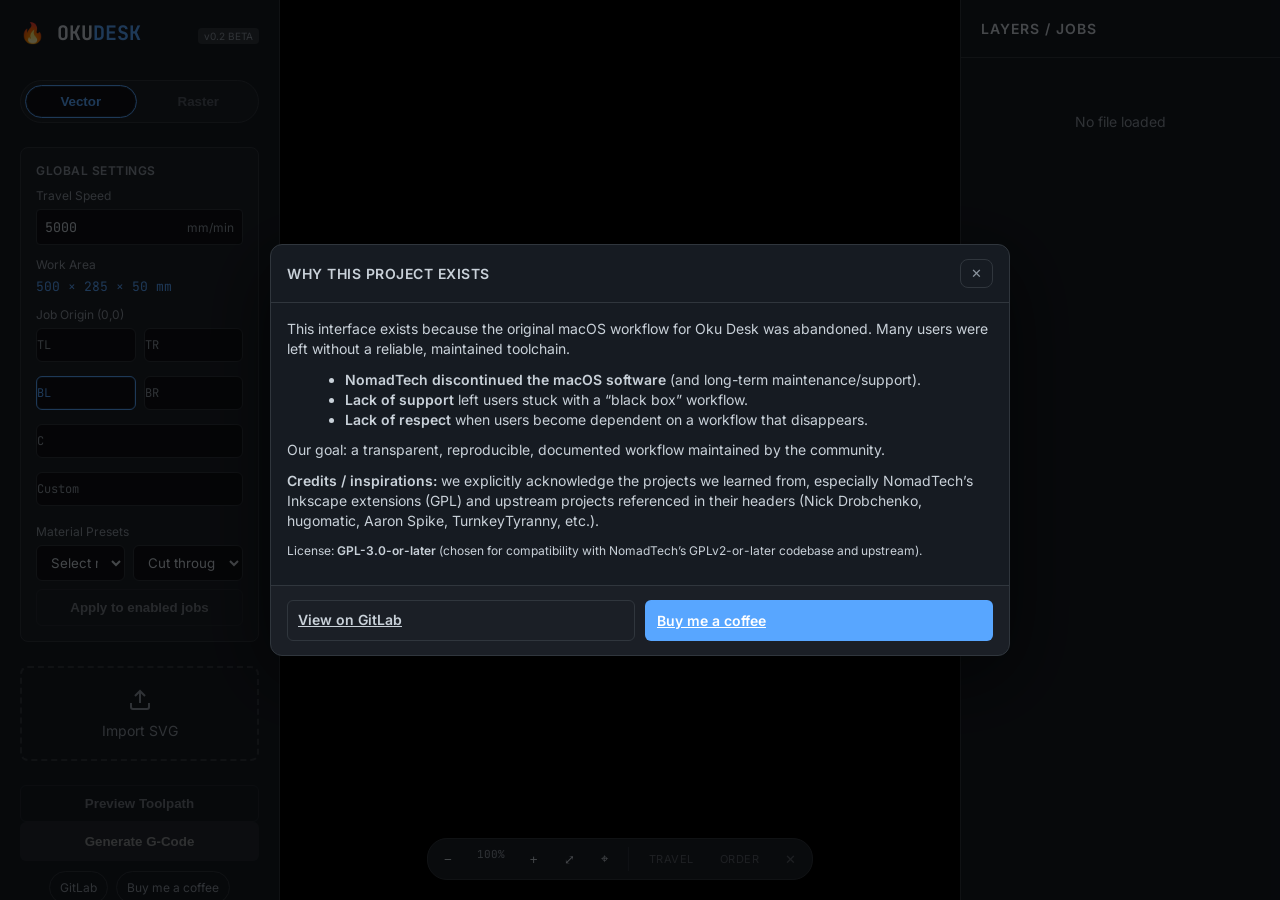
==== commit be40dc28: "Fix SVG parsing gaps, add file removal, clarify cut vs score Three issues from browser review.  1. "" ====
--- a/frontend/index.html
+++ b/frontend/index.html
@@ -98,9 +98,9 @@
                             <option value="cork">Cork</option>
                             <option value="opaque_acrylic">Opaque acrylic</option>
                         </select>
-                        <select id="materialMode" class="select">
-                            <option value="cut" selected>Cut</option>
-                            <option value="engrave">Engrave</option>
+                        <select id="materialMode" class="select" aria-label="Operation">
+                            <option value="cut" selected>Cut through</option>
+                            <option value="engrave">Score outline</option>
                         </select>
                     </div>
                     <div class="material-actions">
@@ -116,6 +116,12 @@
                     <span>Import SVG</span>
                 </div>
                 <input type="file" id="fileInput" accept=".svg" hidden>
+            </div>
+
+            <div class="loaded-file vector-only" id="loadedFile" hidden>
+                <span class="loaded-file-name" id="loadedFileName" title="">—</span>
+                <button id="removeFileBtn" class="loaded-file-remove" type="button"
+                        aria-label="Remove loaded file" title="Remove file">✕</button>
             </div>
 
             <div class="stats-panel vector-only" id="statsPanel" style="display:none;">
--- a/frontend/style.css
+++ b/frontend/style.css
@@ -47,6 +47,11 @@
     --success: #3fb950;
     --bed-bg: #0d1117;
     --grid-color: #21262d;
+    /* Fallback outline colour, used only when an element has no resolvable
+       stroke or fill. Per-layer colours are preserved; see
+       normalizeArtworkColors(). */
+    --artwork-stroke: #e6edf3;
+    --job-bounds: #ff2d95;  /* fluo pink - where the object sits on the bed */
     
     --font-mono: 'JetBrains Mono', monospace;
     --font-sans: 'Inter', sans-serif;
@@ -897,3 +902,76 @@
     z-index: 120;
 }
 .drag-hint[hidden] { display: none; }
+
+
+/* ============================================================
+   IMPORTED ARTWORK + JOB BOUNDS
+   ============================================================ */
+
+/* Imported artwork is drawn as outlines - the laser cuts the outline, not the
+   fill. Stroke COLOUR is deliberately not set here: it is assigned per element
+   in normalizeArtworkColors() so each layer keeps its own colour, with only
+   too-dark colours lifted for contrast against the bed. */
+.svg-layer .user-svg,
+.svg-layer .user-svg * {
+    fill: none !important;
+    stroke-width: 1px !important;
+    vector-effect: non-scaling-stroke;
+}
+
+.job-bounds rect {
+    fill: none;
+    stroke: var(--job-bounds);
+    stroke-width: 1px;
+    stroke-dasharray: 5 4;
+    opacity: 0.9;
+    vector-effect: non-scaling-stroke;
+}
+
+.job-bounds-corner {
+    fill: none;
+    stroke: var(--job-bounds);
+    stroke-width: 2px;
+    stroke-linecap: round;
+    stroke-linejoin: round;
+    vector-effect: non-scaling-stroke;
+}
+
+
+/* Loaded-file row: shows what is open and allows removing it. Without this
+   there was no way to unload a file short of reloading the page. */
+.loaded-file {
+    display: flex;
+    align-items: center;
+    gap: 8px;
+    margin-top: 10px;
+    padding: 8px 10px;
+    background: var(--bg-panel);
+    border: 1px solid var(--border);
+    border-radius: 6px;
+}
+.loaded-file[hidden] { display: none; }
+.loaded-file-name {
+    flex: 1;
+    min-width: 0;
+    font-family: var(--font-mono);
+    font-size: 12px;
+    color: var(--text-main);
+    overflow: hidden;
+    text-overflow: ellipsis;
+    white-space: nowrap;
+}
+.loaded-file-remove {
+    background: transparent;
+    border: none;
+    color: var(--text-muted);
+    cursor: pointer;
+    padding: 2px 4px;
+    border-radius: 4px;
+    flex-shrink: 0;
+}
+.loaded-file-remove:hover { color: var(--danger); }
+.loaded-file-remove:focus-visible {
+    outline: 2px solid var(--accent);
+    outline-offset: 2px;
+}
